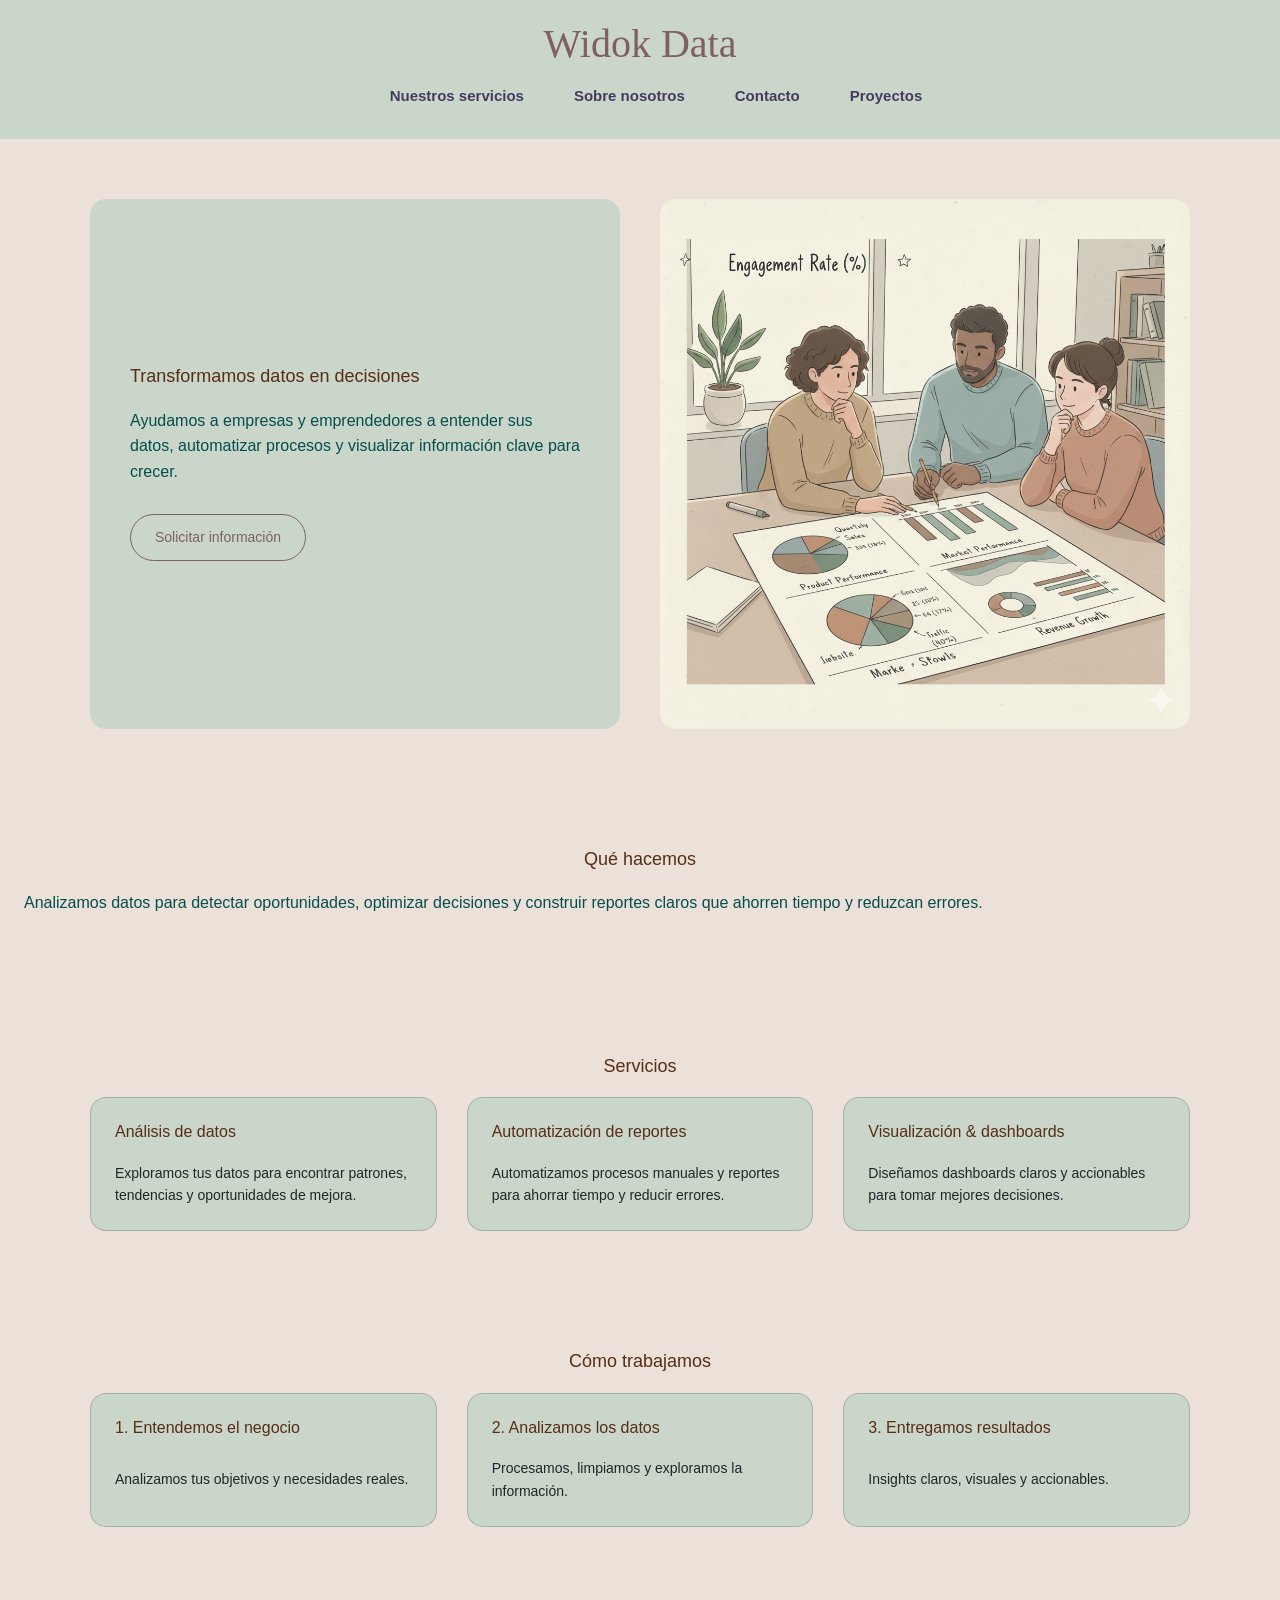
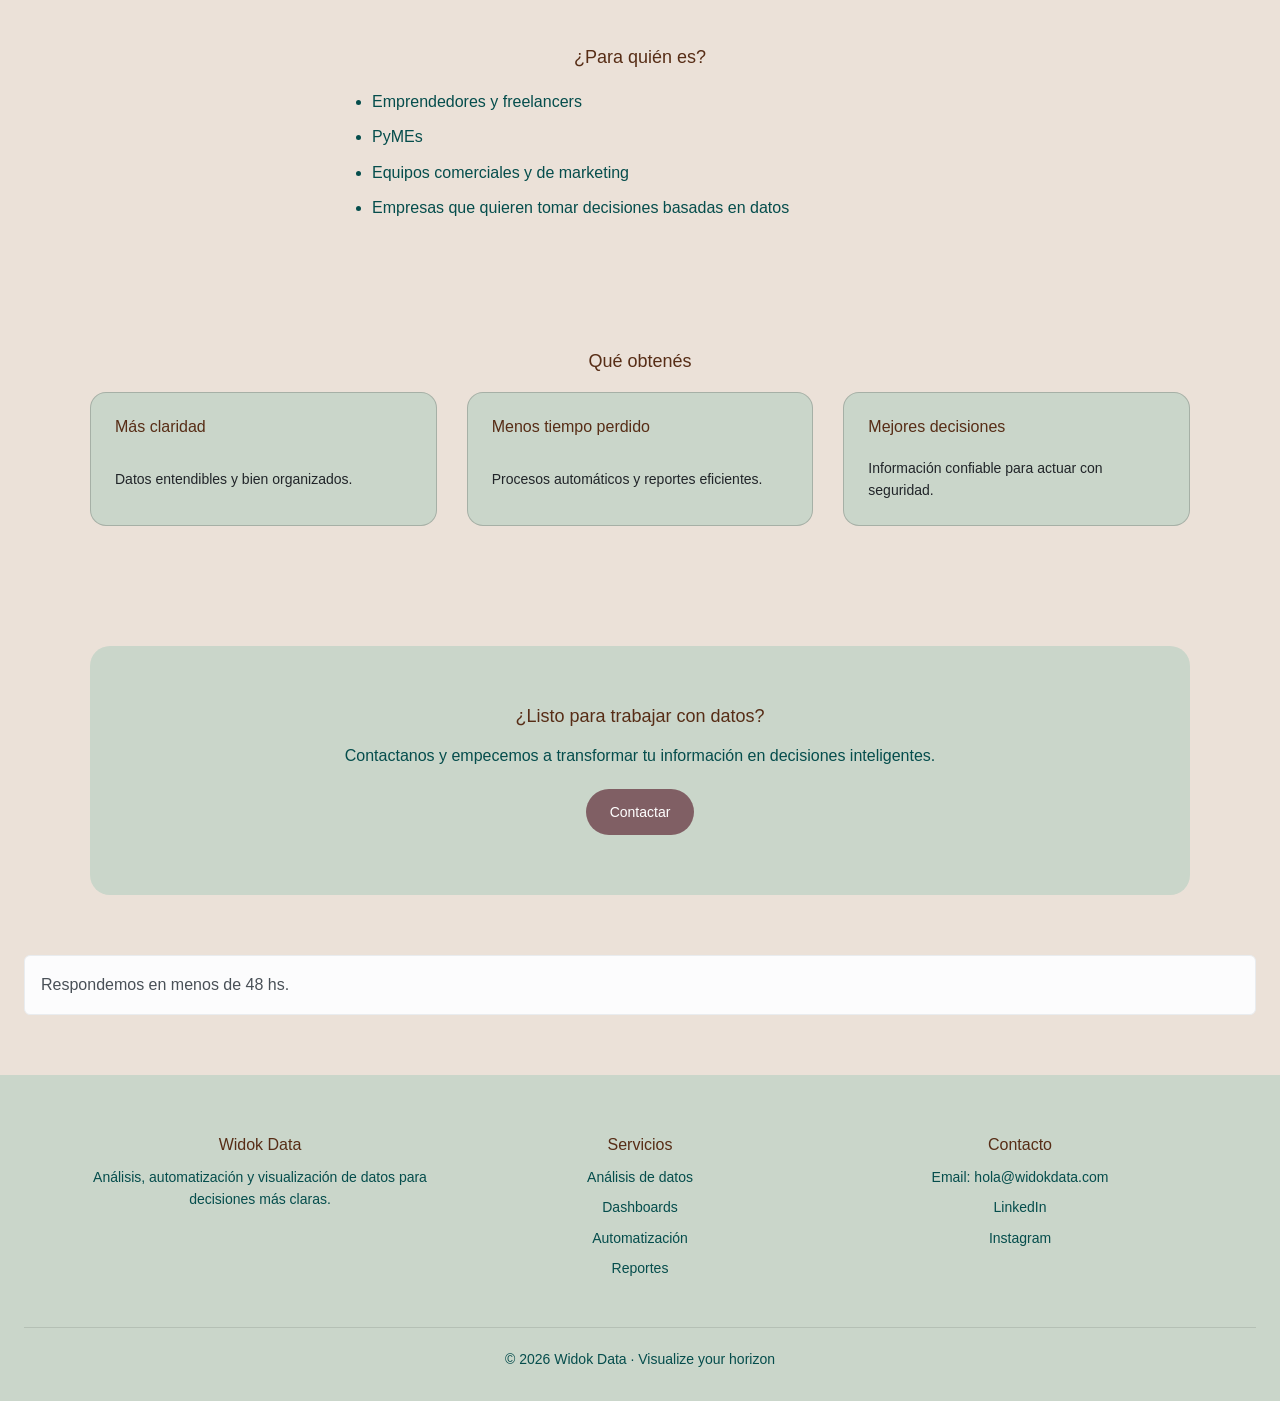
==== index.html @ 899c4893 "Mover index a la raíz" ====
<!DOCTYPE html>
<html lang="es">

<head>
    <meta charset="UTF-8">
    <meta name="viewport" content="width=device-width, initial-scale=1.0">
    <title>Widok Data</title>

    <link href="https://cdn.jsdelivr.net/npm/bootstrap@5.3.8/dist/css/bootstrap.min.css" rel="stylesheet"
        integrity="sha384-sRIl4kxILFvY47J16cr9ZwB07vP4J8+LH7qKQnuqkuIAvNWLzeN8tE5YBujZqJLB" crossorigin="anonymous">

    <link rel="stylesheet" href="./css/styles.css">

</head>

<body>

    <header>
        <h1>Widok Data</h1>

        <nav>
            <ul>
                <li><a href="./pages/producto.html">Nuestros servicios</a></li>
                <li><a href="./pages/sobre_nosotros.html">Sobre nosotros</a></li>
                <li><a href="./pages/contactos.html">Contacto</a></li>
                <li><a href="./pages/proyectos.html">Proyectos</a></li>
            </ul>
        </nav>
    </header>

    <main>

        <section class="grid-2">
            <div class="box-texto">
                <h2>Transformamos datos en decisiones</h2>
                <p>
                    Ayudamos a empresas y emprendedores a entender sus datos,
                    automatizar procesos y visualizar información clave para crecer.
                </p>
                <button class="btn btn-outline-dark">Solicitar información</button>
            </div>

            <img src="./img/grupotrabajo.png" alt="Equipo analizando datos" class="gente">

        </section>

        <section>
            <h2>Qué hacemos</h2>
            <p>
                Analizamos datos para detectar oportunidades, optimizar decisiones
                y construir reportes claros que ahorren tiempo y reduzcan errores.
            </p>
        </section>

        <section class="services">
            <h2>Servicios</h2>

            <div class="grid-3">
                <article class="card">
                    <h3>Análisis de datos</h3>
                    <p>
                        Exploramos tus datos para encontrar patrones, tendencias
                        y oportunidades de mejora.
                    </p>
                </article>

                <article class="card">
                    <h3>Automatización de reportes</h3>
                    <p>
                        Automatizamos procesos manuales y reportes para ahorrar tiempo
                        y reducir errores.
                    </p>
                </article>

                <article class="card">
                    <h3>Visualización & dashboards</h3>
                    <p>
                        Diseñamos dashboards claros y accionables para tomar
                        mejores decisiones.
                    </p>
                </article>
            </div>
        </section>

        <section>
            <h2>Cómo trabajamos</h2>

            <div class="grid-3">
                <article class="card">
                    <h3>1. Entendemos el negocio</h3>
                    <p>Analizamos tus objetivos y necesidades reales.</p>
                </article>

                <article class="card">
                    <h3>2. Analizamos los datos</h3>
                    <p>Procesamos, limpiamos y exploramos la información.</p>
                </article>

                <article class="card">
                    <h3>3. Entregamos resultados</h3>
                    <p>Insights claros, visuales y accionables.</p>
                </article>
            </div>
        </section>

        <section>
            <h2>¿Para quién es?</h2>
            <ul>
                <li>Emprendedores y freelancers</li>
                <li>PyMEs</li>
                <li>Equipos comerciales y de marketing</li>
                <li>Empresas que quieren tomar decisiones basadas en datos</li>
            </ul>
        </section>

        <section>
            <h2>Qué obtenés</h2>

            <div class="grid-3">
                <article class="card">
                    <h3>Más claridad</h3>
                    <p>Datos entendibles y bien organizados.</p>
                </article>

                <article class="card">
                    <h3>Menos tiempo perdido</h3>
                    <p>Procesos automáticos y reportes eficientes.</p>
                </article>

                <article class="card">
                    <h3>Mejores decisiones</h3>
                    <p>Información confiable para actuar con seguridad.</p>
                </article>
            </div>
        </section>

        <section class="cta">
            <h2>¿Listo para trabajar con datos?</h2>
            <p>
                Contactanos y empecemos a transformar tu información
                en decisiones inteligentes.
            </p>
            <button>Contactar</button>
        </section>

        <div class="alert alert-light mt-4">
            Respondemos en menos de 48 hs.
        </div>

    </main>

    <footer class="footer">
        <div class="footer-grid">

            <div>
                <h4>Widok Data</h4>
                <p>Análisis, automatización y visualización de datos para decisiones más claras.</p>
            </div>

            <div>
                <h4>Servicios</h4>
                <ul>
                    <li>Análisis de datos</li>
                    <li>Dashboards</li>
                    <li>Automatización</li>
                    <li>Reportes</li>
                </ul>
            </div>

            <div>
                <h4>Contacto</h4>
                <ul>
                    <li>Email: hola@widokdata.com</li>
                    <li>LinkedIn</li>
                    <li>Instagram</li>
                </ul>
            </div>

        </div>

        <div class="footer-bottom">
            <p>© 2026 Widok Data · Visualize your horizon</p>
        </div>
    </footer>

    <script src="https://cdn.jsdelivr.net/npm/bootstrap@5.3.8/dist/js/bootstrap.bundle.min.js"
        integrity="sha384-FKyoEForCGlyvwx9Hj09JcYn3nv7wiPVlz7YYwJrWVcXK/BmnVDxM+D2scQbITxI"
        crossorigin="anonymous"></script>

</body>

</html>
---- css/styles.css ----
/*RESET*/
* {
  margin: 0;
  padding: 0;
  box-sizing: border-box;
}

/*BASE GENERAL*/
body {
  background-color: #EBE1D8;
  font-family: 'Inter', sans-serif;
  color: #054D4C;
  line-height: 1.6;
}

main {
  padding: 0 24px;
}

/*HEADER & NAV*/
header {
  position: sticky;
  top: 0;
  background-color: #CAD6CA;
  text-align: center;
  padding: 20px;
  z-index: 10;
}

h1 {
  font-family: 'Playfair Display', serif;
  font-size: 40px;
  color: #805f64;
  margin-bottom: 8px;
}

nav {
  margin-top: 15px;
}

nav ul {
  display: flex;
  justify-content: center;
  gap: 50px;
  list-style: none;
}

nav ul a {
  text-decoration: none;
  color: #443B60;
  font-weight: 600;
  font-size: 15px;
}

nav ul a:hover {
  text-decoration: underline;
}

/*SECCIONES GENERALES*/
section {
  padding: 60px 0;
}

section h2 {
  font-size: 18px;
  color: #572D16;
  text-align: center;
  margin-bottom: 20px;
}

section p {
  margin-bottom: 20px;
}

/*GRID 2*/
.grid-2 {
  display: grid;
  grid-template-columns: 1fr 1fr;
  align-items: stretch;
  gap: 40px;
  max-width: 1100px;
  margin: 0 auto;
}

.box-texto {
  background-color: #CAD6CA;
  padding: 40px;
  border-radius: 16px;
  display: flex;
  flex-direction: column;
  justify-content: center;
}

.box-texto h2 {
  text-align: left;
}

.box-texto p {
  margin-bottom: 30px;
}

/*IMÁGENES*/
.gente {
  width: 100%;
  height: 100%;
  object-fit: cover;
  border-radius: 16px;
}

/*BOTONES*/
button {
  background-color: #805f64;
  color: #fff;
  border: none;
  padding: 12px 24px;
  border-radius: 24px;
  font-size: 14px;
  cursor: pointer;
  align-self: flex-start;
}

button:hover {
  opacity: 0.9;
}

/*GRID 3 COLUMNAS*/
.grid-3 {
  display: grid;
  grid-template-columns: repeat(3, 1fr);
  gap: 30px;
  max-width: 1100px;
  margin: 0 auto;
}

/*CARDS*/
.card {
  background-color: #CAD6CA;
  padding: 24px;
  border-radius: 16px;
  display: grid;
  gap: 12px;
}

.card h3 {
  font-size: 16px;
  color: #572D16;
}

.card p {
  font-size: 14px;
  margin: 0;
}

/*LISTAS (para "Para quién es")*/
ul {
  max-width: 600px;
  margin: 0 auto;
}

ul li {
  margin-bottom: 10px;
}

/*CTA FINAL*/
.cta {
  background-color: #CAD6CA;
  text-align: center;
  padding: 60px 20px;
  border-radius: 20px;
  max-width: 1100px;
  margin: 60px auto;
}

.cta h2 {
  margin-bottom: 15px;
}

.cta button {
  align-self: center;
}

/*FOOTER*/
footer {
  text-align: center;
  padding: 30px 20px;
  font-size: 14px;
}

/*RESPONSIVE*/
@media (max-width: 768px) {

  nav ul {
    gap: 20px;
    flex-wrap: wrap;
  }

  .grid-2 {
    grid-template-columns: 1fr;
    text-align: center;
  }

  .box-texto {
    order: 2;
    text-align: center;
  }

  .gente {
    order: 1;
    height: auto;
  }

  .grid-3 {
    grid-template-columns: 1fr;
  }

  button {
    align-self: center;
  }
}

/*BOTON SOLICITAR INFORMACION*/
.btn {
  border-radius: 24px;
  padding: 12px 24px;
  font-size: 14px;
}

.btn-outline-dark {
  color: #805f64;
  border-color: #805f64;
}

.btn-outline-dark:hover {
  background-color: #805f64;
  color: white;
}

/*FOOTER*/
.footer {
  background-color: #CAD6CA;
  padding: 60px 24px 30px;
  margin-top: 60px;
}

.footer-grid {
  max-width: 1100px;
  margin: 0 auto;
  display: grid;
  grid-template-columns: repeat(3, 1fr);
  gap: 40px;
}

.footer h4 {
  font-size: 16px;
  color: #572D16;
  margin-bottom: 12px;
}

.footer p {
  font-size: 14px;
  margin: 0;
}

.footer ul {
  list-style: none;
  padding: 0;
}

.footer ul li {
  font-size: 14px;
  margin-bottom: 8px;
}

.footer-bottom {
  border-top: 1px solid rgba(0,0,0,0.1);
  margin-top: 40px;
  padding-top: 20px;
  text-align: center;
  font-size: 13px;
}

@media (max-width: 768px) {
  .footer-grid {
    grid-template-columns: 1fr;
    text-align: center;
  }
}

/*DISENO LINKS HEADER*/
nav ul a::after {
  content: "";
  position: absolute;
  bottom: -4px;
  left: 0;
  width: 0;
  height: 2px;
  background-color: #805f64;
  transition: width 0.3s ease;
}

nav ul a:hover::after {
  width: 100%;
}

/*BOTONES*/
button:hover {
  opacity: 0.9;
  transform: translateY(-2px);
}

button:active {
  transform: translateY(0);
}

/*CARDS*/
.card:hover {
  transform: translateY(-6px);
  transition: transform 0.3s ease;
}

/*SOBRE NOSOTROS*/
.about {
  max-width: 1100px;
  margin: 0 auto;
  padding: 60px 0;
}

/* GRID*/
.about-grid {
  display: grid;
  grid-template-columns: 1fr 1fr;
  gap: 40px;
  align-items: stretch;
}

/* FLEX*/
.about-text {
  display: flex;
  flex-direction: column;
  justify-content: center;
  background-color: #CAD6CA;
  padding: 40px;
  border-radius: 16px;
}

.about-text h2 {
  text-align: left;
  margin-bottom: 20px;
}

.about-text p {
  margin-bottom: 16px;
}

.about-list {
  display: flex;
  flex-direction: column;
  gap: 10px;
  margin: 20px 0;
}

.about-list li {
  font-size: 14px;
}

/* Imagen */
.about-image img {
  width: 100%;
  height: 100%;
  object-fit: cover;
  border-radius: 16px;
}

@media (max-width: 768px) {
  .about-grid {
    grid-template-columns: 1fr;
  }

  .about-text {
    text-align: center;
  }

  .about-text h2 {
    text-align: center;
  }

  .about-text button {
    align-self: center;
  }
}

/* ======================
   BOTÓN SERVICIOS
====================== */
.btn-servicios {
  display: inline-flex;
  align-items: center;
  gap: 8px;
  margin-top: 20px;

  text-decoration: none;
  font-size: 14px;
  font-weight: 600;
  color: #805f64;

  position: relative;
  padding-bottom: 4px;
}

/* Línea base */
.btn-servicios::after {
  content: "";
  position: absolute;
  left: 0;
  bottom: 0;
  width: 40%;
  height: 2px;
  background-color: #805f64;
  transition: width 0.3s ease;
}

/* Hover */
.btn-servicios:hover::after {
  width: 100%;
}

.btn-servicios:hover {
  color: #572D16;
}
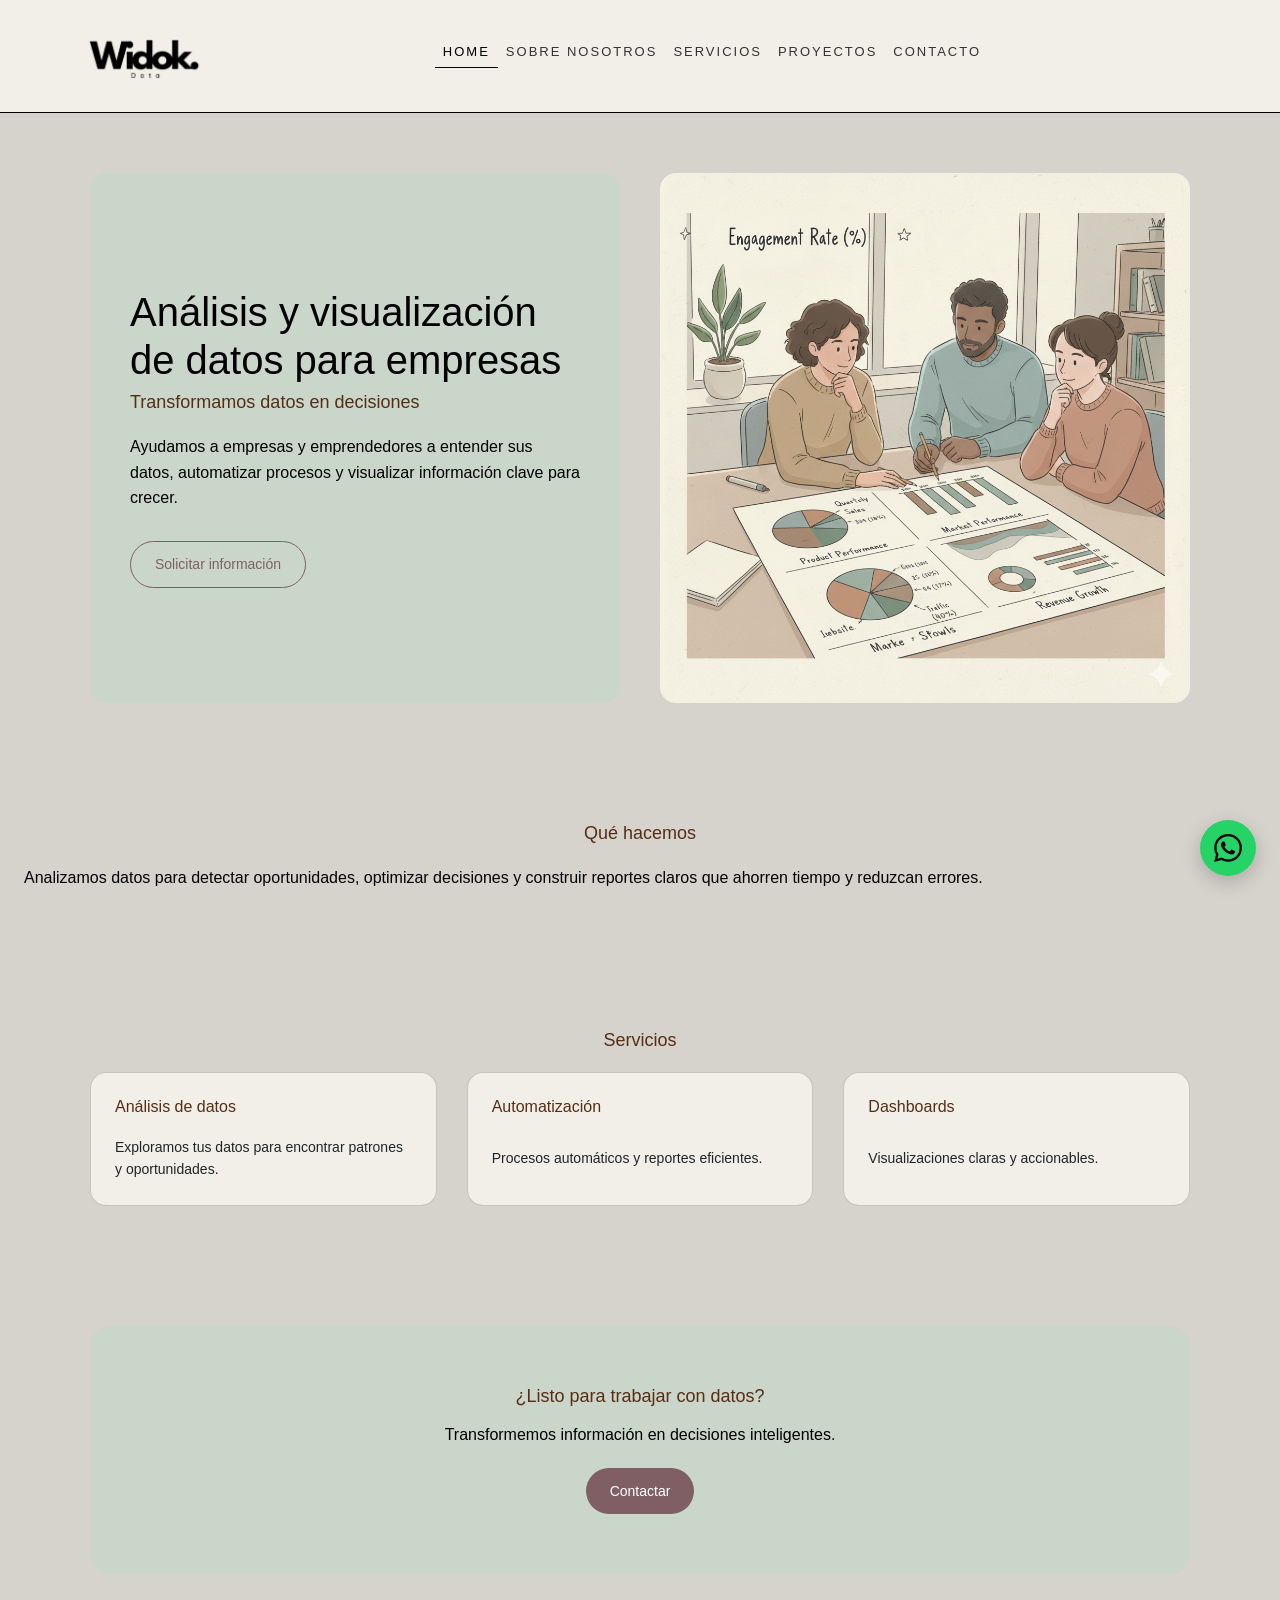
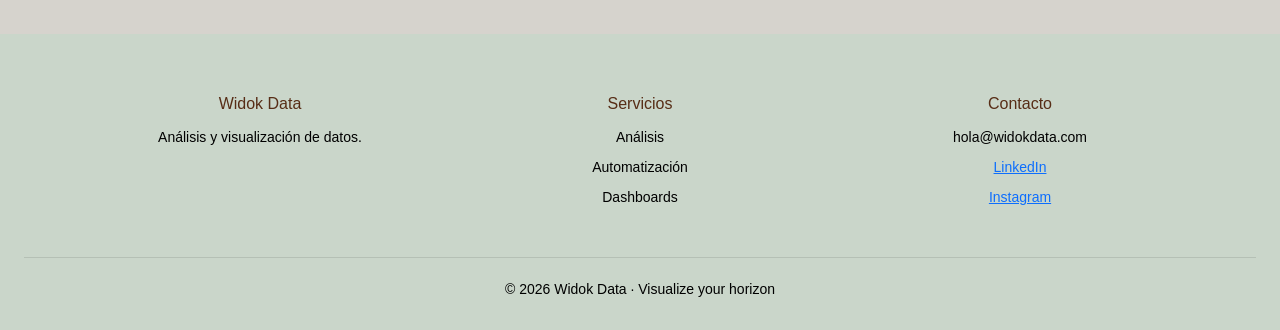
==== commit 156935b6: "Modificacion de todos los links" ====
--- a/index.html
+++ b/index.html
@@ -2,191 +2,171 @@
 <html lang="es">
 
 <head>
-    <meta charset="UTF-8">
-    <meta name="viewport" content="width=device-width, initial-scale=1.0">
-    <title>Widok Data</title>
+  <meta charset="UTF-8">
+  <meta name="viewport" content="width=device-width, initial-scale=1.0">
+  <title>Widok Data | Análisis y Visualización de Datos</title>
 
-    <link href="https://cdn.jsdelivr.net/npm/bootstrap@5.3.8/dist/css/bootstrap.min.css" rel="stylesheet"
-        integrity="sha384-sRIl4kxILFvY47J16cr9ZwB07vP4J8+LH7qKQnuqkuIAvNWLzeN8tE5YBujZqJLB" crossorigin="anonymous">
+  <meta name="description" content="Ayudamos a empresas a tomar mejores decisiones mediante análisis, automatización y visualización de datos.">
+  <meta name="robots" content="index, follow">
 
-    <link rel="stylesheet" href="./css/styles.css">
 
+
+  <!-- Bootstrap -->
+  <link href="https://cdn.jsdelivr.net/npm/bootstrap@5.3.8/dist/css/bootstrap.min.css" rel="stylesheet">
+
+  <!-- CSS propio -->
+  <link rel="stylesheet" href="./css/styles.css">
 </head>
 
 <body>
 
-    <header>
-        <h1>Widok Data</h1>
+  <!-- HEADER -->
+  <header class="site-header">
+    <nav class="navbar navbar-expand-md">
+      <div class="header-container">
 
-        <nav>
-            <ul>
-                <li><a href="./pages/producto.html">Nuestros servicios</a></li>
-                <li><a href="./pages/sobre_nosotros.html">Sobre nosotros</a></li>
-                <li><a href="./pages/contactos.html">Contacto</a></li>
-                <li><a href="./pages/proyectos.html">Proyectos</a></li>
-            </ul>
-        </nav>
-    </header>
+        <!-- Logo -->
+        <a href="index.html" class="navbar-brand logo">
+          <img src="./img/logowidok.png" alt="Widok Data">
+        </a>
 
-    <main>
+        <!-- Botón hamburguesa (solo mobile) -->
+        <button
+          class="navbar-toggler"
+          type="button"
+          data-bs-toggle="collapse"
+          data-bs-target="#menuPrincipal"
+          aria-controls="menuPrincipal"
+          aria-expanded="false"
+          aria-label="Toggle navigation">
+          <span class="navbar-toggler-icon"></span>
+        </button>
 
-        <section class="grid-2">
-            <div class="box-texto">
-                <h2>Transformamos datos en decisiones</h2>
-                <p>
-                    Ayudamos a empresas y emprendedores a entender sus datos,
-                    automatizar procesos y visualizar información clave para crecer.
-                </p>
-                <button class="btn btn-outline-dark">Solicitar información</button>
-            </div>
-
-            <img src="./img/grupotrabajo.png" alt="Equipo analizando datos" class="gente">
-
-        </section>
-
-        <section>
-            <h2>Qué hacemos</h2>
-            <p>
-                Analizamos datos para detectar oportunidades, optimizar decisiones
-                y construir reportes claros que ahorren tiempo y reduzcan errores.
-            </p>
-        </section>
-
-        <section class="services">
-            <h2>Servicios</h2>
-
-            <div class="grid-3">
-                <article class="card">
-                    <h3>Análisis de datos</h3>
-                    <p>
-                        Exploramos tus datos para encontrar patrones, tendencias
-                        y oportunidades de mejora.
-                    </p>
-                </article>
-
-                <article class="card">
-                    <h3>Automatización de reportes</h3>
-                    <p>
-                        Automatizamos procesos manuales y reportes para ahorrar tiempo
-                        y reducir errores.
-                    </p>
-                </article>
-
-                <article class="card">
-                    <h3>Visualización & dashboards</h3>
-                    <p>
-                        Diseñamos dashboards claros y accionables para tomar
-                        mejores decisiones.
-                    </p>
-                </article>
-            </div>
-        </section>
-
-        <section>
-            <h2>Cómo trabajamos</h2>
-
-            <div class="grid-3">
-                <article class="card">
-                    <h3>1. Entendemos el negocio</h3>
-                    <p>Analizamos tus objetivos y necesidades reales.</p>
-                </article>
-
-                <article class="card">
-                    <h3>2. Analizamos los datos</h3>
-                    <p>Procesamos, limpiamos y exploramos la información.</p>
-                </article>
-
-                <article class="card">
-                    <h3>3. Entregamos resultados</h3>
-                    <p>Insights claros, visuales y accionables.</p>
-                </article>
-            </div>
-        </section>
-
-        <section>
-            <h2>¿Para quién es?</h2>
-            <ul>
-                <li>Emprendedores y freelancers</li>
-                <li>PyMEs</li>
-                <li>Equipos comerciales y de marketing</li>
-                <li>Empresas que quieren tomar decisiones basadas en datos</li>
-            </ul>
-        </section>
-
-        <section>
-            <h2>Qué obtenés</h2>
-
-            <div class="grid-3">
-                <article class="card">
-                    <h3>Más claridad</h3>
-                    <p>Datos entendibles y bien organizados.</p>
-                </article>
-
-                <article class="card">
-                    <h3>Menos tiempo perdido</h3>
-                    <p>Procesos automáticos y reportes eficientes.</p>
-                </article>
-
-                <article class="card">
-                    <h3>Mejores decisiones</h3>
-                    <p>Información confiable para actuar con seguridad.</p>
-                </article>
-            </div>
-        </section>
-
-        <section class="cta">
-            <h2>¿Listo para trabajar con datos?</h2>
-            <p>
-                Contactanos y empecemos a transformar tu información
-                en decisiones inteligentes.
-            </p>
-            <button>Contactar</button>
-        </section>
-
-        <div class="alert alert-light mt-4">
-            Respondemos en menos de 48 hs.
+        <!-- Navegación -->
+        <div class="collapse navbar-collapse" id="menuPrincipal">
+          <ul class="navbar-nav ms-auto main-nav">
+            <li class="nav-item">
+              <a class="nav-link active" href="index.html">Home</a>
+            </li>
+            <li class="nav-item">
+              <a class="nav-link" href="./pages/sobre_nosotros.html">Sobre nosotros</a>
+            </li>
+            <li class="nav-item">
+              <a class="nav-link" href="./pages/producto.html">Servicios</a>
+            </li>
+            <li class="nav-item">
+              <a class="nav-link" href="./pages/proyectos.html">Proyectos</a>
+            </li>
+            <li class="nav-item">
+              <a class="nav-link" href="./pages/contactos.html">Contacto</a>
+            </li>
+          </ul>
         </div>
 
-    </main>
+      </div>
+    </nav>
+  </header>
 
-    <footer class="footer">
-        <div class="footer-grid">
+  <!-- MAIN -->
+  <main>
 
-            <div>
-                <h4>Widok Data</h4>
-                <p>Análisis, automatización y visualización de datos para decisiones más claras.</p>
-            </div>
+    <section class="grid-2">
+      <div class="box-texto">
+        <h1>Análisis y visualización de datos para empresas</h1>
+        <h2>Transformamos datos en decisiones</h2>
+        <p>
+          Ayudamos a empresas y emprendedores a entender sus datos,
+          automatizar procesos y visualizar información clave para crecer.
+        </p>
+        <button class="btn btn-outline-dark">Solicitar información</button>
+      </div>
 
-            <div>
-                <h4>Servicios</h4>
-                <ul>
-                    <li>Análisis de datos</li>
-                    <li>Dashboards</li>
-                    <li>Automatización</li>
-                    <li>Reportes</li>
-                </ul>
-            </div>
+      <img src="./img/grupotrabajo.png" alt="Equipo analizando datos" class="gente">
+    </section>
 
-            <div>
-                <h4>Contacto</h4>
-                <ul>
-                    <li>Email: hola@widokdata.com</li>
-                    <li>LinkedIn</li>
-                    <li>Instagram</li>
-                </ul>
-            </div>
+    <section>
+      <h2>Qué hacemos</h2>
+      <p>
+        Analizamos datos para detectar oportunidades, optimizar decisiones
+        y construir reportes claros que ahorren tiempo y reduzcan errores.
+      </p>
+    </section>
 
-        </div>
+    <section class="services">
+      <h2>Servicios</h2>
 
-        <div class="footer-bottom">
-            <p>© 2026 Widok Data · Visualize your horizon</p>
-        </div>
-    </footer>
+      <div class="grid-3">
+        <article class="card">
+          <h3>Análisis de datos</h3>
+          <p>Exploramos tus datos para encontrar patrones y oportunidades.</p>
+        </article>
 
-    <script src="https://cdn.jsdelivr.net/npm/bootstrap@5.3.8/dist/js/bootstrap.bundle.min.js"
-        integrity="sha384-FKyoEForCGlyvwx9Hj09JcYn3nv7wiPVlz7YYwJrWVcXK/BmnVDxM+D2scQbITxI"
-        crossorigin="anonymous"></script>
+        <article class="card">
+          <h3>Automatización</h3>
+          <p>Procesos automáticos y reportes eficientes.</p>
+        </article>
+
+        <article class="card">
+          <h3>Dashboards</h3>
+          <p>Visualizaciones claras y accionables.</p>
+        </article>
+      </div>
+    </section>
+
+    <section class="cta">
+      <h2>¿Listo para trabajar con datos?</h2>
+      <p>Transformemos información en decisiones inteligentes.</p>
+      <button>Contactar</button>
+    </section>
+
+  </main>
+
+  <!-- FOOTER -->
+  <footer class="footer">
+    <div class="footer-grid">
+
+      <div>
+        <h4>Widok Data</h4>
+        <p>Análisis y visualización de datos.</p>
+      </div>
+
+      <div>
+        <h4>Servicios</h4>
+        <ul>
+          <li>Análisis</li>
+          <li>Automatización</li>
+          <li>Dashboards</li>
+        </ul>
+      </div>
+
+      <div>
+        <h4>Contacto</h4>
+        <ul>
+          <li>hola@widokdata.com</li>
+          <li><a href="#">LinkedIn</a></li>
+          <li><a href="#">Instagram</a></li>
+        </ul>
+      </div>
+
+    </div>
+
+    <div class="footer-bottom">
+      <p>© 2026 Widok Data · Visualize your horizon</p>
+    </div>
+  </footer>
+
+  <!-- Bootstrap JS (NECESARIO para el menú) -->
+  <script src="https://cdn.jsdelivr.net/npm/bootstrap@5.3.8/dist/js/bootstrap.bundle.min.js"></script>
+
+<a
+  href="https://wa.me/5491112345678"
+  class="whatsapp-float"
+  target="_blank"
+  aria-label="WhatsApp"
+>
+  <img src="./img/whatsapp.svg" alt="WhatsApp">
+</a>
 
 </body>
-
-</html>+</html>
+    
--- a/css/styles.css
+++ b/css/styles.css
@@ -7,9 +7,9 @@
 
 /*BASE GENERAL*/
 body {
-  background-color: #EBE1D8;
+  background-color: #d6d3cd;
   font-family: 'Inter', sans-serif;
-  color: #054D4C;
+  color: black;
   line-height: 1.6;
 }
 
@@ -18,42 +18,121 @@
 }
 
 /*HEADER & NAV*/
-header {
-  position: sticky;
-  top: 0;
-  background-color: #CAD6CA;
-  text-align: center;
-  padding: 20px;
-  z-index: 10;
-}
-
-h1 {
-  font-family: 'Playfair Display', serif;
-  font-size: 40px;
-  color: #805f64;
-  margin-bottom: 8px;
-}
-
-nav {
-  margin-top: 15px;
-}
-
-nav ul {
+/* ======================
+   HEADER – WIDOK DATA
+====================== */
+
+.site-header {
+  background-color: #f1efe7;
+  border-bottom: 1px solid #000;
+}
+
+.header-container {
+  max-width: 1200px;
+  margin: 0 auto;
+  padding: 18px 40px;
+
   display: flex;
-  justify-content: center;
-  gap: 50px;
+  justify-content: space-between;
+  align-items: center;
+}
+
+
+
+/* LOGO */
+.logo img {
+  height: 50px;
+  width: auto;
+  display: block;
+}
+
+/* NAV */
+.main-nav ul {
+  display: flex;
+  gap: 36px;
   list-style: none;
-}
-
-nav ul a {
+  margin: 0;
+  padding: 0;
+}
+
+.main-nav a {
   text-decoration: none;
-  color: #443B60;
-  font-weight: 600;
-  font-size: 15px;
-}
-
-nav ul a:hover {
-  text-decoration: underline;
+  font-size: 13px;
+  letter-spacing: 2px;
+  text-transform: uppercase;
+  color: #333;
+  font-weight: 500;
+  position: relative;
+  padding-bottom: 6px;
+}
+
+/* Hover */
+.main-nav a:hover {
+  color: #000;
+}
+
+/* Activo */
+.main-nav a.active::after {
+  content: "";
+  position: absolute;
+  bottom: 0;
+  left: 0;
+  width: 100%;
+  height: 1px;
+  background-color: #000;
+}
+
+.main-nav a {
+  white-space: nowrap;
+}
+
+/* Responsive header */
+
+@media (max-width: 768px) {
+
+  .header-container {
+    flex-direction: row; /* 🔑 mantiene logo a la izquierda */
+    padding: 14px 20px;
+  }
+
+  /* El menú pasa a overlay */
+  .main-nav {
+    position: absolute;
+    top: 100%;
+    left: 0;
+    width: 100%;
+    background-color: #f1efe7;
+    border-bottom: 1px solid #000;
+    display: none;
+  }
+
+  .main-nav.show {
+    display: block;
+  }
+
+  .main-nav ul {
+    flex-direction: column;
+    align-items: center;
+    gap: 16px;
+    padding: 20px 0;
+  }
+}
+
+.site-header {
+  position: relative; /* necesario para el menú desplegable */
+}
+
+.header-container {
+  width: 100%;
+  max-width: 1200px;
+}
+
+.navbar-toggler {
+  border: none;
+}
+
+.navbar-toggler:focus {
+  box-shadow: none;
 }
 
 /*SECCIONES GENERALES*/
@@ -134,7 +213,7 @@
 
 /*CARDS*/
 .card {
-  background-color: #CAD6CA;
+  background-color: #f1efe7;
   padding: 24px;
   border-radius: 16px;
   display: grid;
@@ -427,3 +506,138 @@
 .btn-servicios:hover {
   color: #572D16;
 }
+
+/*INDEX RESPONSIVE*/
+
+@media (max-width: 768px) {
+  .grid-2 {
+    grid-template-columns: 1fr;
+  }
+
+  .box-texto {
+    order: 2;
+  }
+
+  .gente {
+    order: 1;
+  }
+
+  button,
+  .btn-servicios {
+    align-self: center;
+  }
+}
+
+
+
+/*SOBRE NOSOTROS RESPONSIVE*/
+
+@media (max-width: 768px) {
+  .about-grid {
+    grid-template-columns: 1fr;
+  }
+
+  .about-text {
+    text-align: center;
+  }
+
+  .about-text h2 {
+    text-align: center;
+  }
+}
+
+@keyframes fadeIn {
+  from {
+    opacity: 0;
+  }
+  to {
+    opacity: 1;
+  }
+}
+
+h1,
+h2,
+.box-texto p {
+  animation: fadeIn 1s ease-in;
+  animation-delay: 0.2s;
+}
+
+@keyframes pulse {
+  0% {
+    transform: scale(1);
+  }
+  50% {
+    transform: scale(1.03);
+  }
+  100% {
+    transform: scale(1);
+  }
+}
+
+.cta button {
+  animation: pulse 2.5s ease-in-out infinite;
+}
+
+/* ======================
+   WHATSAPP FLOAT
+====================== */
+.whatsapp-float {
+  position: fixed;
+  bottom: 24px;
+  right: 24px;
+  width: 56px;
+  height: 56px;
+
+  background-color: #25D366;
+  border-radius: 50%;
+
+  display: flex;
+  align-items: center;
+  justify-content: center;
+
+  box-shadow: 0 6px 20px rgba(0, 0, 0, 0.2);
+  z-index: 999;
+
+  transition: transform 0.3s ease, box-shadow 0.3s ease;
+}
+
+.whatsapp-float img {
+  width: 28px;
+  height: 28px;
+}
+
+/* Hover */
+.whatsapp-float:hover {
+  transform: translateY(-4px) scale(1.05);
+  box-shadow: 0 10px 24px rgba(0, 0, 0, 0.3);
+}
+
+@media (max-width: 768px) {
+  .whatsapp-float {
+    width: 48px;
+    height: 48px;
+    bottom: 16px;
+    right: 16px;
+  }
+
+  .whatsapp-float img {
+    width: 24px;
+    height: 24px;
+  }
+}
+
+@keyframes whatsapp-float {
+  0% {
+    transform: translateY(0);
+  }
+  50% {
+    transform: translateY(-6px);
+  }
+  100% {
+    transform: translateY(0);
+  }
+}
+
+.whatsapp-float {
+  animation: whatsapp-float 3s ease-in-out infinite;
+}
